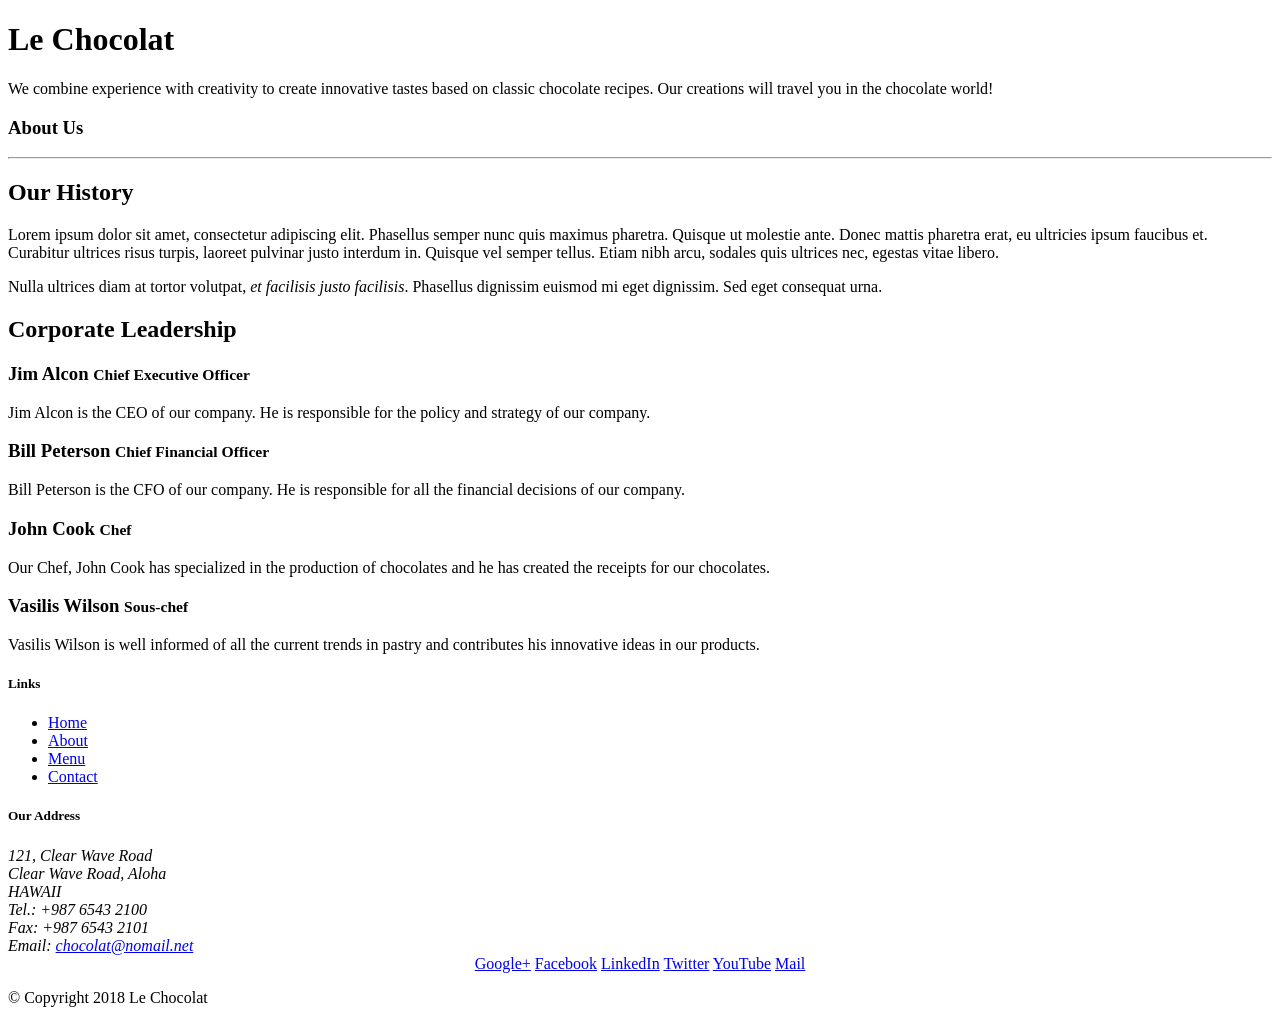
==== aboutus.html @ 02e4d75c "removing node modules" ====
<!DOCTYPE html>
<html lang="en">

<head>

    <title>Le Chocolat</title>

</head>

<body>

    <header class="jumbotron">
        <div class="container">
            <div class="row row-header">
                <div class="col-12 col-sm-8">
                    <h1>Le Chocolat</h1>
                    <p>We combine experience with creativity to create innovative tastes based on classic chocolate recipes. Our creations will travel you in the chocolate world!</p>
                </div>
                <div class="col col-sm">
                </div>
            </div>
        </div>
    </header>

    <div>
        <div>
            <div>
               <h3>About Us</h3>
               <hr>
            </div>
        </div>
        
        <div>
            <div>
                <h2>Our History</h2>
                <p>Lorem ipsum dolor sit amet, consectetur adipiscing elit. Phasellus semper nunc quis maximus pharetra. Quisque ut molestie ante. Donec mattis pharetra erat, eu ultricies ipsum faucibus et. Curabitur ultrices risus turpis, laoreet pulvinar justo interdum in. Quisque vel semper tellus. Etiam nibh arcu, sodales quis ultrices nec, egestas vitae libero. </p>
                <p>Nulla ultrices diam at tortor volutpat, <em>et facilisis justo facilisis</em>. Phasellus dignissim euismod mi eget dignissim. Sed eget consequat urna. </p>
            </div>
            <div>
            </div>
        </div>


        <div>
            <div>
                <h2>Corporate Leadership</h2>
                <h3>Jim Alcon <small>Chief Executive Officer </small></h3>
                <p>Jim Alcon is the CEO of our company. He is responsible for the policy and strategy of our company. </p>
                <h3>Bill Peterson  <small>Chief Financial Officer </small></h3>
                <p>Bill Peterson is the CFO of our company. He is responsible for all the financial decisions of our company. </p>
                <h3>John Cook <small>Chef</small></h3>
                <p>Our Chef, John Cook has specialized in the production of chocolates and he has created the receipts for our chocolates. </p>
                <h3>Vasilis Wilson  <small>Sous-chef </small></h3>
                <p>Vasilis Wilson is well informed of all the current trends in pastry and contributes his innovative ideas in our products. </p>
            </div>
       </div>

    </div>

    <footer class="footer">
        <div class="container">
            <div class="row">             
                <div class="col-5 offset-1 col-sm-2">
                    <h5>Links</h5>
                    <ul class="list-unstyled">
                        <li><a href="#">Home</a></li>
                        <li><a href="#">About</a></li>
                        <li><a href="#">Menu</a></li>
                        <li><a href="#">Contact</a></li>
                    </ul>
                </div>
                <div class="col-6 col-sm-5">
                    <h5>Our Address</h5>
                    <address>
                        121, Clear Wave Road<br>
                        Clear Wave Road, Aloha<br>
                        HAWAII<br>
                        Tel.: +987 6543 2100<br>
                        Fax: +987 6543 2101<br>
                        Email: <a href="mailto:chocolat@nomail.net">chocolat@nomail.net</a>
		           </address>
                </div>
                <div class="col-sm align-self-center">
                    <div style="text-align:center">
                        <a href="http://google.com/+">Google+</a>
                        <a href="http://www.facebook.com/profile.php?id=">Facebook</a>
                        <a href="http://www.linkedin.com/in/">LinkedIn</a>
                        <a href="http://twitter.com/">Twitter</a>
                        <a href="http://youtube.com/">YouTube</a>
                        <a href="mailto:">Mail</a>
                    </div>
                </div>
           </div>
           <div class="row justify-content-center">             
                <div class="col-auto">
                    <p>&copy; Copyright 2018 Le Chocolat</p>
                </div>
           </div>
        </div>
    </footer>

</body>

</html>
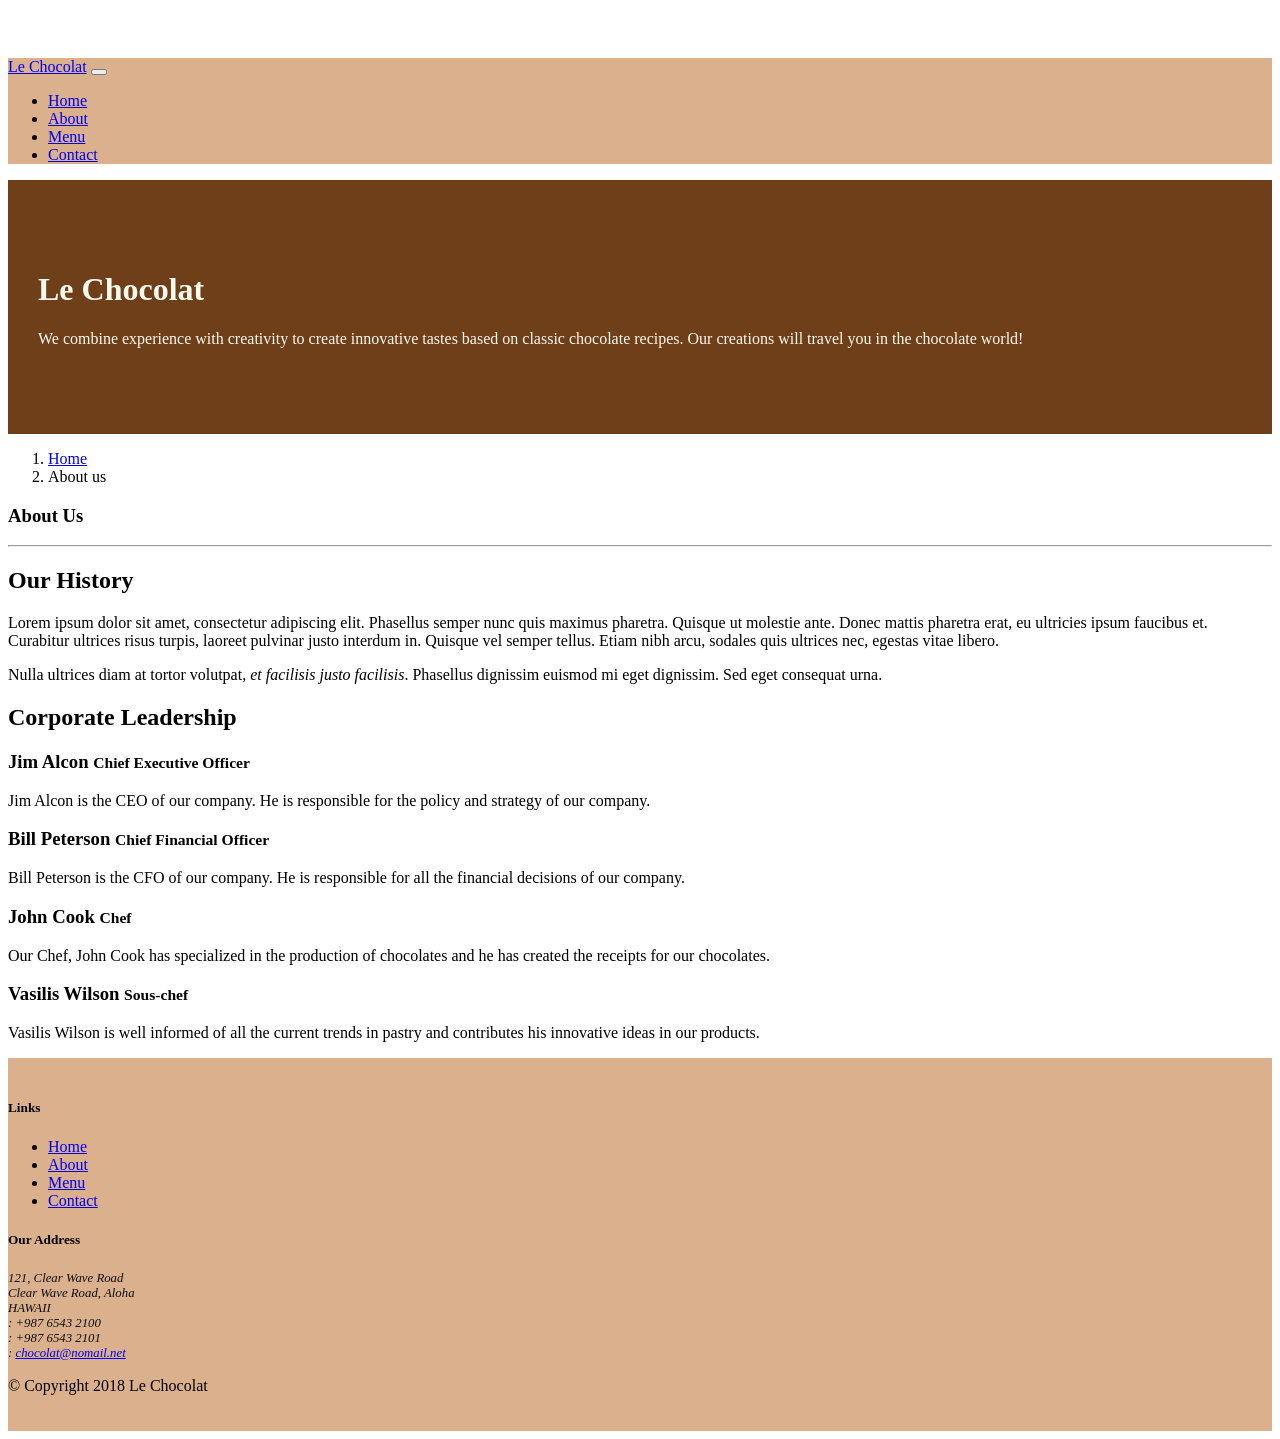
==== commit 60875c6f: "Icon Fonts" ====
--- a/aboutus.html
+++ b/aboutus.html
@@ -2,19 +2,46 @@
 <html lang="en">
 
 <head>
-
+    <!-- Bootstrap CSS -->
+    <link rel="stylesheet" href="node_modules/bootstrap/dist/css/bootstrap.min.css">
+    <link href="css/styles.css" rel="stylesheet">
     <title>Le Chocolat</title>
+    <link rel="stylesheet" href="node_modules/font-awesome/css/font-awesome.min.css">
 
 </head>
 
 <body>
-
+    <nav class="navbar navbar-expand-md navbar-light bg-light fixed-top">
+        <div class="container">
+            <a class="navbar-brand" href="./index.html">Le Chocolat</a>
+            <button class="navbar-toggler" type="button" data-toggle="collapse" data-target="#Navbar">
+                <span class="navbar-toggler-icon"></span>
+            </button>
+            <div class="collapse navbar-collapse" id="Navbar">
+                <ul class="navbar-nav">
+                    <li class="nav-item">
+                        <a class="nav-link" href="./index.html"> <span class="fa fa-home fa-lg"></span>Home</a>
+                    </li>
+                    <li class="nav-item active">
+                        <a class="nav-link" href="#"><span class="fa fa-info fa-lg"></span> About</a>
+                    </li>
+                    <li class="nav-item">
+                        <a class="nav-link" href="#"><span class="fa fa-list fa-lg"></span> Menu</a>
+                    </li>
+                    <li class="nav-item">
+                        <a class="nav-link" href="#"><span class="fa fa-address-card fa-lg"></span>Contact</a>
+                    </li>
+                </ul>
+            </div>
+        </div>
+    </nav>
     <header class="jumbotron">
         <div class="container">
             <div class="row row-header">
                 <div class="col-12 col-sm-8">
                     <h1>Le Chocolat</h1>
-                    <p>We combine experience with creativity to create innovative tastes based on classic chocolate recipes. Our creations will travel you in the chocolate world!</p>
+                    <p>We combine experience with creativity to create innovative tastes based on classic chocolate
+                        recipes. Our creations will travel you in the chocolate world!</p>
                 </div>
                 <div class="col col-sm">
                 </div>
@@ -23,43 +50,61 @@
     </header>
 
     <div>
-        <div>
-            <div>
-               <h3>About Us</h3>
-               <hr>
+        <div class="container">
+            <nav aria-label="breadcrumb">
+                <ol class="breadcrumb">
+                    <li class="breadcrumb-item"><a href="./index.html">Home</a></li>
+                    <li class="breadcrumb-item active" aria-current="page">About us</li>
+                </ol>
+            </nav>
+            <div class="col">
+                <h3>About Us</h3>
+                <hr>
             </div>
         </div>
-        
-        <div>
-            <div>
+
+        <div class="container">
+            <div class="col-sm-6">
                 <h2>Our History</h2>
-                <p>Lorem ipsum dolor sit amet, consectetur adipiscing elit. Phasellus semper nunc quis maximus pharetra. Quisque ut molestie ante. Donec mattis pharetra erat, eu ultricies ipsum faucibus et. Curabitur ultrices risus turpis, laoreet pulvinar justo interdum in. Quisque vel semper tellus. Etiam nibh arcu, sodales quis ultrices nec, egestas vitae libero. </p>
-                <p>Nulla ultrices diam at tortor volutpat, <em>et facilisis justo facilisis</em>. Phasellus dignissim euismod mi eget dignissim. Sed eget consequat urna. </p>
+                <p>Lorem ipsum dolor sit amet, consectetur adipiscing elit. Phasellus semper nunc quis maximus
+                    pharetra. Quisque ut molestie ante. Donec mattis pharetra erat, eu ultricies ipsum faucibus et.
+                    Curabitur ultrices risus turpis, laoreet pulvinar justo interdum in. Quisque vel semper tellus.
+                    Etiam nibh arcu, sodales quis ultrices nec, egestas vitae libero. </p>
+                <p>Nulla ultrices diam at tortor volutpat, <em>et facilisis justo facilisis</em>. Phasellus dignissim
+                    euismod mi eget dignissim. Sed eget consequat urna. </p>
             </div>
             <div>
             </div>
         </div>
 
 
-        <div>
-            <div>
+        <div class="container">
+            <div class="col">
                 <h2>Corporate Leadership</h2>
                 <h3>Jim Alcon <small>Chief Executive Officer </small></h3>
-                <p>Jim Alcon is the CEO of our company. He is responsible for the policy and strategy of our company. </p>
-                <h3>Bill Peterson  <small>Chief Financial Officer </small></h3>
-                <p>Bill Peterson is the CFO of our company. He is responsible for all the financial decisions of our company. </p>
+                <p class="d-none d-sm-block">Jim Alcon is the CEO of our company. He is responsible for the policy and
+                    strategy of our company.
+                </p>
+                <h3>Bill Peterson <small>Chief Financial Officer </small></h3>
+                <p class="d-none d-sm-block">Bill Peterson is the CFO of our company. He is responsible for all the
+                    financial decisions of our
+                    company. </p>
                 <h3>John Cook <small>Chef</small></h3>
-                <p>Our Chef, John Cook has specialized in the production of chocolates and he has created the receipts for our chocolates. </p>
-                <h3>Vasilis Wilson  <small>Sous-chef </small></h3>
-                <p>Vasilis Wilson is well informed of all the current trends in pastry and contributes his innovative ideas in our products. </p>
+                <p class="d-none d-sm-block">Our Chef, John Cook has specialized in the production of chocolates and he
+                    has created the receipts
+                    for our chocolates. </p>
+                <h3>Vasilis Wilson <small>Sous-chef </small></h3>
+                <p class="d-none d-sm-block">Vasilis Wilson is well informed of all the current trends in pastry and
+                    contributes his innovative
+                    ideas in our products. </p>
             </div>
-       </div>
+        </div>
 
     </div>
 
     <footer class="footer">
         <div class="container">
-            <div class="row">             
+            <div class="row">
                 <div class="col-5 offset-1 col-sm-2">
                     <h5>Links</h5>
                     <ul class="list-unstyled">
@@ -75,29 +120,41 @@
                         121, Clear Wave Road<br>
                         Clear Wave Road, Aloha<br>
                         HAWAII<br>
-                        Tel.: +987 6543 2100<br>
-                        Fax: +987 6543 2101<br>
-                        Email: <a href="mailto:chocolat@nomail.net">chocolat@nomail.net</a>
-		           </address>
+                        <i class="fa fa-phone fa-lg"></i>: +987 6543 2100 <br>
+                        <i class="fa fa-fax fa-lg"></i>: +987 6543 2101 <br>
+                        <i class="fa fa-envelope fa-lg"></i>:
+                        <a href="mailto: chocolat@nomail.net"> chocolat@nomail.net </a>
+                    </address>
                 </div>
                 <div class="col-sm align-self-center">
                     <div style="text-align:center">
-                        <a href="http://google.com/+">Google+</a>
-                        <a href="http://www.facebook.com/profile.php?id=">Facebook</a>
-                        <a href="http://www.linkedin.com/in/">LinkedIn</a>
-                        <a href="http://twitter.com/">Twitter</a>
-                        <a href="http://youtube.com/">YouTube</a>
-                        <a href="mailto:">Mail</a>
+                        <a class="btn btn-social-icon btn-google-plus" href="http://google.com/+">
+                            <i class="fa fa-google-plus"></i></a>
+                        <a class="btn btn-social-icon btn-facebook" href="http://www.facebook.com/profile.php?id=">
+                            <i class="fa fa-facebook"></i></a>
+                        <a class="btn btn-social-icon btn-linkedin" href="http://www.linkedin.com/in/">
+                            <i class="fa fa-linkedin"></i></a>
+                        <a class="btn btn-social-icon btn-twitter" href="http://twitter.com/">
+                            <i class="fa fa-twitter"></i></a>
+                        <a class="btn btn-social-icon btn-youtube" href="http://youtube.com/">
+                            <i class="fa fa-youtube"></i></a>
+                        <a class="btn btn-social-icon" href="mailto:">
+                            <i class="fa fa-envelope-o"></i></a>
                     </div>
                 </div>
-           </div>
-           <div class="row justify-content-center">             
+            </div>
+            <div class="row justify-content-center">
                 <div class="col-auto">
                     <p>&copy; Copyright 2018 Le Chocolat</p>
                 </div>
-           </div>
+            </div>
         </div>
     </footer>
+    <!-- jQuery first, then Tether, then Bootstrap JS. -->
+    <script src="node_modules/jquery/dist/jquery.min.js"></script>
+    <script src="node_modules/tether/dist/js/tether.min.js"></script>
+    <script src="node_modules/popper.js/dist/umd/popper.min.js"></script>
+    <script src="node_modules/bootstrap/dist/js/bootstrap.min.js"></script>
 
 </body>
 
--- a/css/styles.css
+++ b/css/styles.css
@@ -0,0 +1,33 @@
+.row-header{
+    margin:0px auto;
+    padding:0px;
+}
+.row-content {
+    margin:0px auto;
+    padding: 50px 0px 50px 0px;
+    border-bottom: 1px ridge;
+    min-height:400px;
+}
+.footer{
+    background-color: #dbb08d;
+    margin:0px auto;
+    padding: 20px 0px 20px 0px;
+}
+.jumbotron {
+    padding:70px 30px 70px 30px;
+    margin:0px auto;
+    background: #6E3F19;
+    color:floralwhite;
+}
+address{
+    font-size:80%;
+    margin:0px;
+    color:#0f0f0f;
+}
+body{
+    padding:50px 0px 0px 0px;
+    z-index:0;
+}
+.bg-light {
+    background-color: #dbb08d !important;
+}
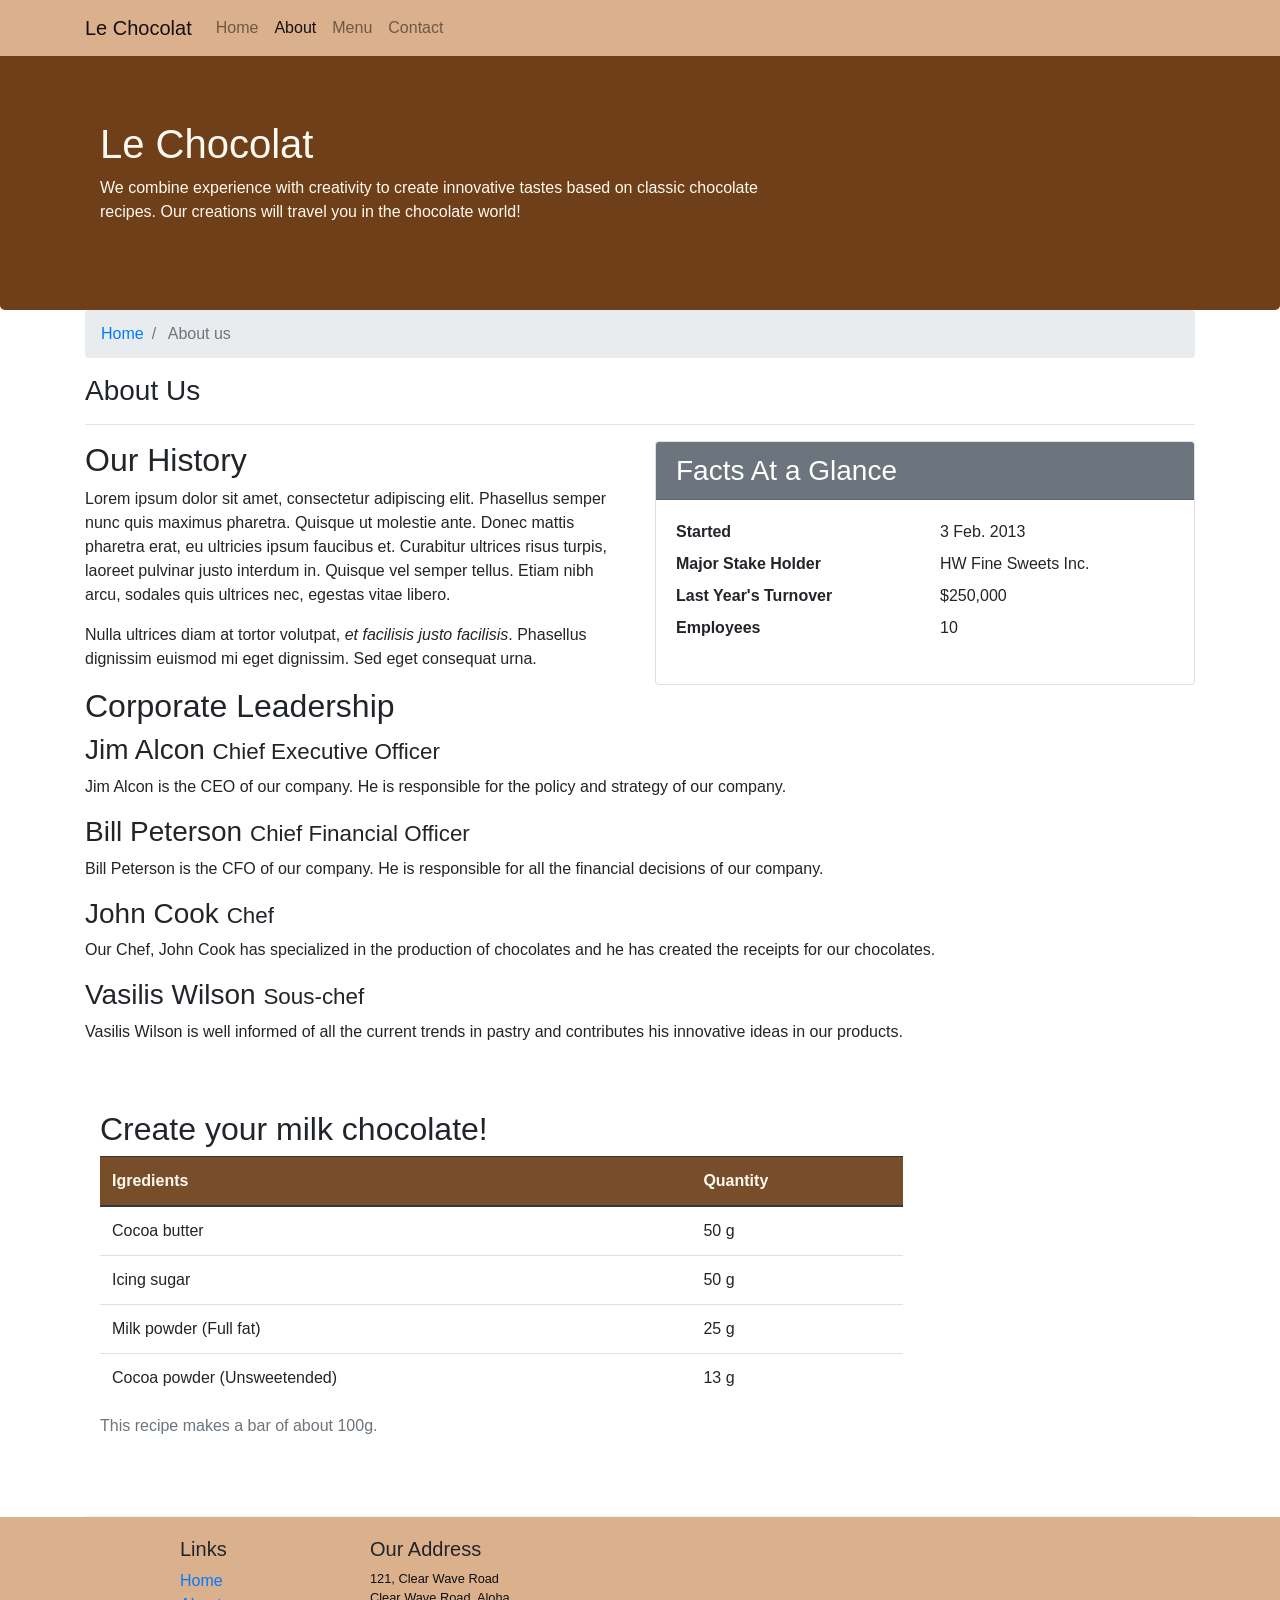
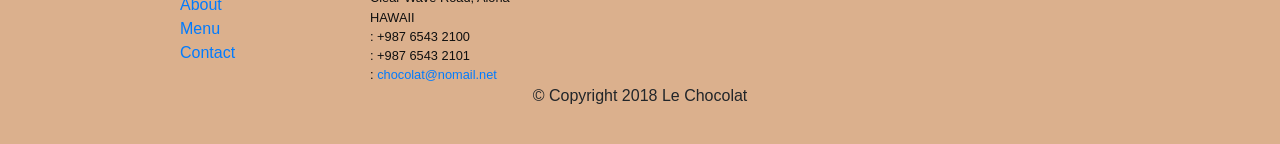
==== commit f4556c35: "Tables and Cards" ====
--- a/aboutus.html
+++ b/aboutus.html
@@ -2,39 +2,45 @@
 <html lang="en">
 
 <head>
-    <!-- Bootstrap CSS -->
-    <link rel="stylesheet" href="node_modules/bootstrap/dist/css/bootstrap.min.css">
+    <!-- <link rel="stylesheet" href="node_modules/bootstrap/dist/css/bootstrap.min.css"> -->
+    <link rel="stylesheet" href="https://stackpath.bootstrapcdn.com/bootstrap/4.1.3/css/bootstrap.min.css" integrity="sha384-MCw98/SFnGE8fJT3GXwEOngsV7Zt27NXFoaoApmYm81iuXoPkFOJwJ8ERdknLPMO"
+        crossorigin="anonymous">
+
     <link href="css/styles.css" rel="stylesheet">
+    <link rel="stylesheet" href="node_modules/font-awesome/css/font-awesome.min.css">
     <title>Le Chocolat</title>
-    <link rel="stylesheet" href="node_modules/font-awesome/css/font-awesome.min.css">
 
 </head>
 
 <body>
+
+    <!-- NAVIGATION -->
     <nav class="navbar navbar-expand-md navbar-light bg-light fixed-top">
         <div class="container">
-            <a class="navbar-brand" href="./index.html">Le Chocolat</a>
+            <a class="navbar-brand" href="#">Le Chocolat</a>
             <button class="navbar-toggler" type="button" data-toggle="collapse" data-target="#Navbar">
                 <span class="navbar-toggler-icon"></span>
             </button>
             <div class="collapse navbar-collapse" id="Navbar">
                 <ul class="navbar-nav">
-                    <li class="nav-item">
-                        <a class="nav-link" href="./index.html"> <span class="fa fa-home fa-lg"></span>Home</a>
+                    <li class="nav-item ">
+                        <a class="nav-link" href="./index.html"><span class="fa fa-home fa-lg"></span> Home</a>
                     </li>
                     <li class="nav-item active">
-                        <a class="nav-link" href="#"><span class="fa fa-info fa-lg"></span> About</a>
+                        <a class="nav-link" href="./aboutus.html"><span class="fa fa-info fa-lg"></span> About</a>
                     </li>
                     <li class="nav-item">
                         <a class="nav-link" href="#"><span class="fa fa-list fa-lg"></span> Menu</a>
                     </li>
                     <li class="nav-item">
-                        <a class="nav-link" href="#"><span class="fa fa-address-card fa-lg"></span>Contact</a>
+                        <a class="nav-link" href="#"><span class="fa fa-address-card fa-lg"></span> Contact</a>
                     </li>
                 </ul>
             </div>
         </div>
     </nav>
+
+    <!-- HEADER -->
     <header class="jumbotron">
         <div class="container">
             <div class="row row-header">
@@ -49,22 +55,23 @@
         </div>
     </header>
 
-    <div>
-        <div class="container">
-            <nav aria-label="breadcrumb">
-                <ol class="breadcrumb">
-                    <li class="breadcrumb-item"><a href="./index.html">Home</a></li>
-                    <li class="breadcrumb-item active" aria-current="page">About us</li>
-                </ol>
-            </nav>
-            <div class="col">
+    <!-- MAIN CONTENT -->
+    <div class="container">
+        <nav aria-label="breadcrumb">
+            <ol class="breadcrumb">
+                <li class="breadcrumb-item"><a href="./index.html">Home</a></li>
+                <li class="breadcrumb-item active" aria-current="page"> About us</li>
+            </ol>
+        </nav>
+        <div class="row">
+            <div class="col-12">
                 <h3>About Us</h3>
                 <hr>
             </div>
         </div>
 
-        <div class="container">
-            <div class="col-sm-6">
+        <div class="row">
+            <div class="col-12 col-sm-6">
                 <h2>Our History</h2>
                 <p>Lorem ipsum dolor sit amet, consectetur adipiscing elit. Phasellus semper nunc quis maximus
                     pharetra. Quisque ut molestie ante. Donec mattis pharetra erat, eu ultricies ipsum faucibus et.
@@ -73,35 +80,83 @@
                 <p>Nulla ultrices diam at tortor volutpat, <em>et facilisis justo facilisis</em>. Phasellus dignissim
                     euismod mi eget dignissim. Sed eget consequat urna. </p>
             </div>
-            <div>
-            </div>
-        </div>
-
-
-        <div class="container">
-            <div class="col">
+            <div class="col col-sm">
+                <div class="card">
+                    <h3 class="card-header bg-secondary text-white">Facts At a Glance</h3>
+                    <div class="card-body">
+                        <dl class="row">
+                            <dt class="col-6">Started</dt>
+                            <dd class="col-6">3 Feb. 2013</dd>
+                            <dt class="col-6">Major Stake Holder</dt>
+                            <dd class="col-6">HW Fine Sweets Inc.</dd>
+                            <dt class="col-6">Last Year's Turnover</dt>
+                            <dd class="col-6">$250,000</dd>
+                            <dt class="col-6">Employees</dt>
+                            <dd class="col-6">10</dd>
+                        </dl>
+                    </div>
+                </div>
+            </div>
+        </div>
+
+
+        <div class="row">
+            <div class="col-12">
                 <h2>Corporate Leadership</h2>
                 <h3>Jim Alcon <small>Chief Executive Officer </small></h3>
                 <p class="d-none d-sm-block">Jim Alcon is the CEO of our company. He is responsible for the policy and
-                    strategy of our company.
-                </p>
+                    strategy of our company. </p>
                 <h3>Bill Peterson <small>Chief Financial Officer </small></h3>
                 <p class="d-none d-sm-block">Bill Peterson is the CFO of our company. He is responsible for all the
-                    financial decisions of our
-                    company. </p>
+                    financial decisions of our company. </p>
                 <h3>John Cook <small>Chef</small></h3>
                 <p class="d-none d-sm-block">Our Chef, John Cook has specialized in the production of chocolates and he
-                    has created the receipts
-                    for our chocolates. </p>
+                    has created the receipts for our chocolates. </p>
                 <h3>Vasilis Wilson <small>Sous-chef </small></h3>
                 <p class="d-none d-sm-block">Vasilis Wilson is well informed of all the current trends in pastry and
-                    contributes his innovative
-                    ideas in our products. </p>
+                    contributes his innovative ideas in our products. </p>
+            </div>
+        </div>
+        <div class="row row-content">
+            <div class="col-12 col-sm-9">
+                <h2> Create your milk chocolate!</h2>
+                <div class="table-responsive">
+                    <table class="table table-hover">
+                        <caption>This recipe makes a bar of about 100g.</caption>
+                        <thead class="thead-dark">
+                            <tr>
+                                <th>Igredients</th>
+                                <th>Quantity</th>
+                            </tr>
+                        </thead>
+                        <tbody>
+                            <tr>
+                                <td>Cocoa butter</td>
+                                <td>50 g</td>
+                            </tr>
+                            <tr>
+                                <td>Icing sugar</td>
+                                <td>50 g</td>
+                            </tr>
+                            <tr>
+                                <td>Milk powder (Full fat)</td>
+                                <td>25 g</td>
+                            </tr>
+                            <tr>
+                                <td>Cocoa powder (Unsweetended)</td>
+                                <td>13 g</td>
+                            </tr>
+                        </tbody>
+                    </table>
+                </div>
+            </div>
+            <div class="col-12 col-sm-3">
             </div>
         </div>
 
     </div>
 
+    <!-- FOOTER -->
     <footer class="footer">
         <div class="container">
             <div class="row">
@@ -150,11 +205,19 @@
             </div>
         </div>
     </footer>
+    <!-- END OF FOOTER -->
+
     <!-- jQuery first, then Tether, then Bootstrap JS. -->
-    <script src="node_modules/jquery/dist/jquery.min.js"></script>
+    <!-- <script src="node_modules/jquery/dist/jquery.min.js"></script>
     <script src="node_modules/tether/dist/js/tether.min.js"></script>
     <script src="node_modules/popper.js/dist/umd/popper.min.js"></script>
-    <script src="node_modules/bootstrap/dist/js/bootstrap.min.js"></script>
+    <script src="node_modules/bootstrap/dist/js/bootstrap.min.js"></script> -->
+    <script src="https://code.jquery.com/jquery-3.3.1.slim.min.js" integrity="sha384-q8i/X+965DzO0rT7abK41JStQIAqVgRVzpbzo5smXKp4YfRvH+8abtTE1Pi6jizo"
+        crossorigin="anonymous"></script>
+    <script src="https://cdnjs.cloudflare.com/ajax/libs/popper.js/1.14.3/umd/popper.min.js" integrity="sha384-ZMP7rVo3mIykV+2+9J3UJ46jBk0WLaUAdn689aCwoqbBJiSnjAK/l8WvCWPIPm49"
+        crossorigin="anonymous"></script>
+    <script src="https://stackpath.bootstrapcdn.com/bootstrap/4.1.3/js/bootstrap.min.js" integrity="sha384-ChfqqxuZUCnJSK3+MXmPNIyE6ZbWh2IMqE241rYiqJxyMiZ6OW/JmZQ5stwEULTy"
+        crossorigin="anonymous"></script>
 
 </body>
 
--- a/css/styles.css
+++ b/css/styles.css
@@ -30,4 +30,9 @@
 }
 .bg-light {
     background-color: #dbb08d !important;
-}+}
+.table .thead-dark th{
+    color:floralwhite;
+    background-color:rgba(110, 63, 25, 0.925)
+}
+tr:hover {background-color:#dbb08db0!important}
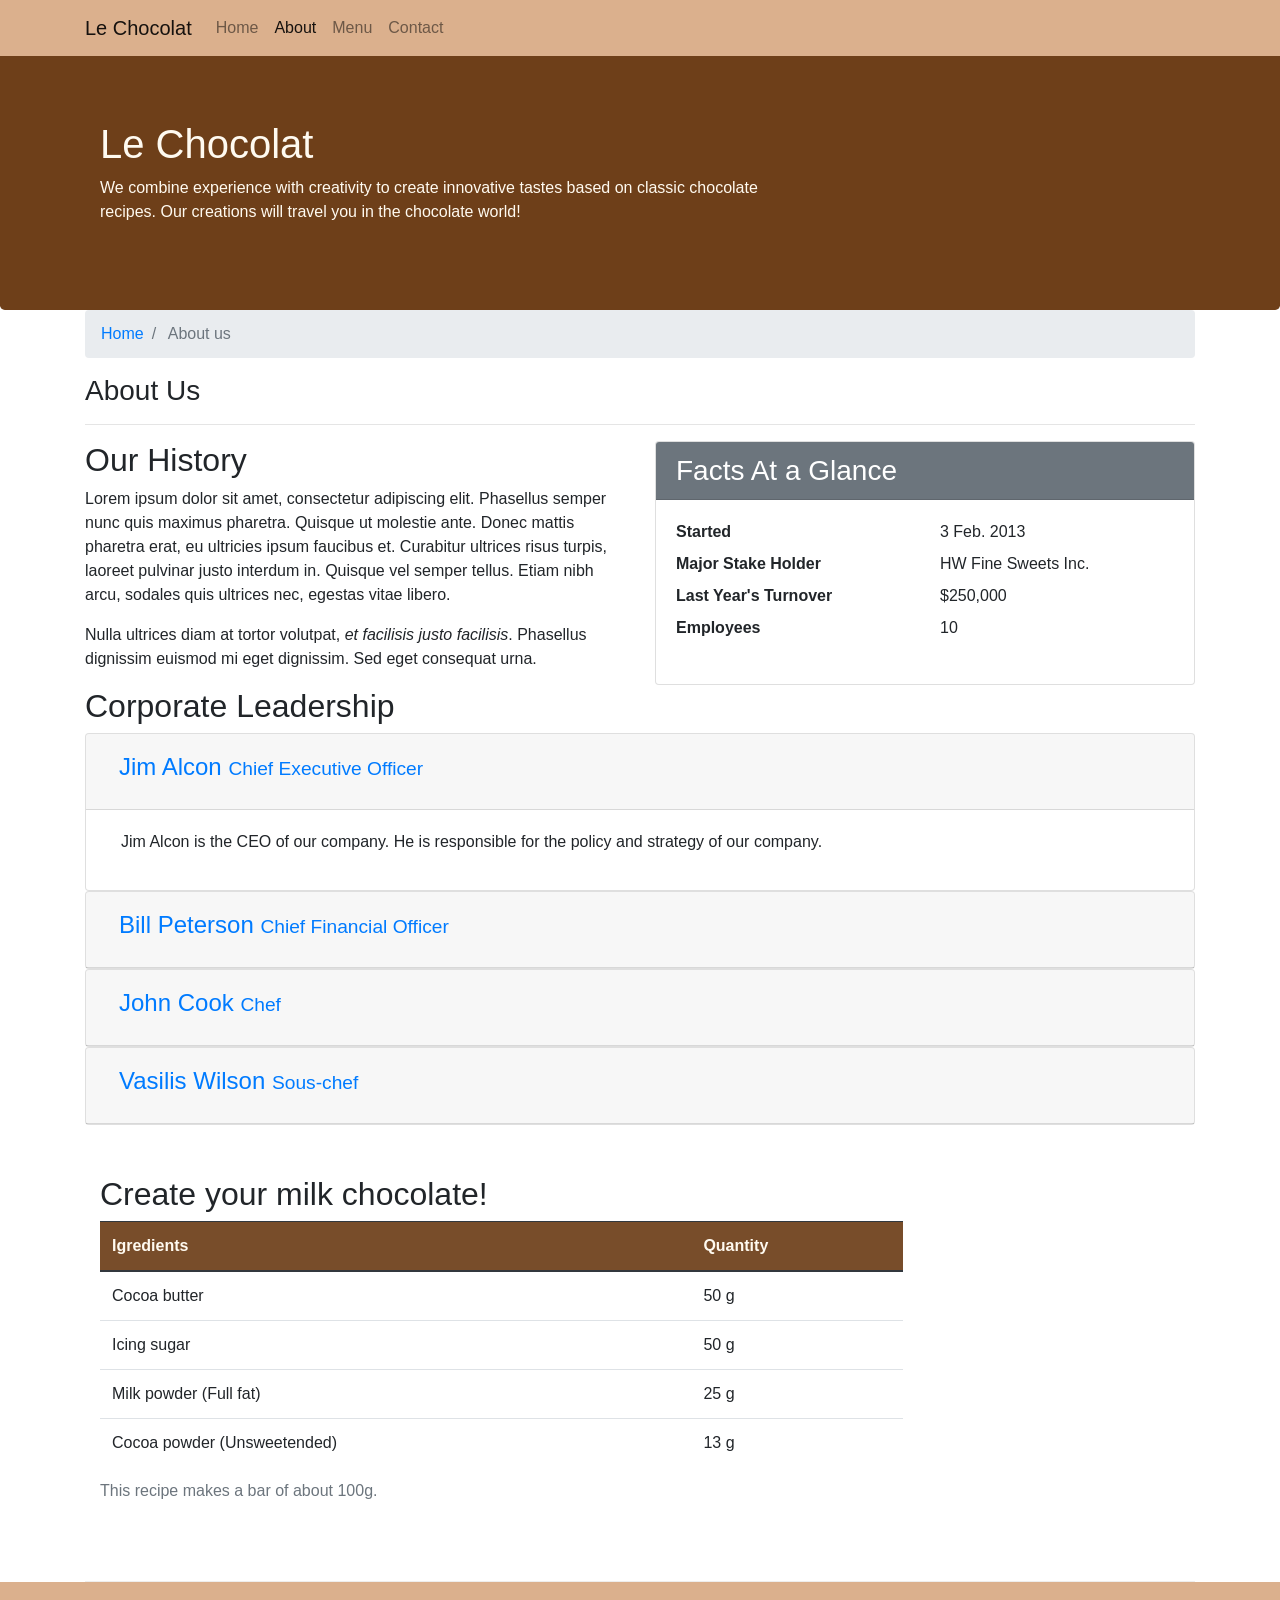
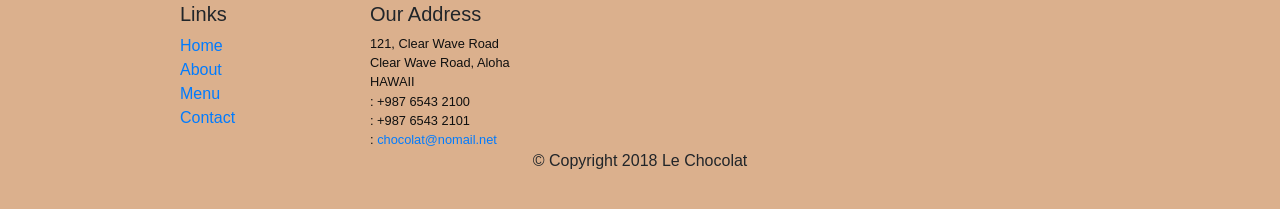
==== commit 7d3fc04b: "Accordion" ====
--- a/aboutus.html
+++ b/aboutus.html
@@ -99,24 +99,118 @@
             </div>
         </div>
 
-
         <div class="row">
             <div class="col-12">
                 <h2>Corporate Leadership</h2>
-                <h3>Jim Alcon <small>Chief Executive Officer </small></h3>
-                <p class="d-none d-sm-block">Jim Alcon is the CEO of our company. He is responsible for the policy and
-                    strategy of our company. </p>
-                <h3>Bill Peterson <small>Chief Financial Officer </small></h3>
-                <p class="d-none d-sm-block">Bill Peterson is the CFO of our company. He is responsible for all the
-                    financial decisions of our company. </p>
-                <h3>John Cook <small>Chef</small></h3>
-                <p class="d-none d-sm-block">Our Chef, John Cook has specialized in the production of chocolates and he
-                    has created the receipts for our chocolates. </p>
-                <h3>Vasilis Wilson <small>Sous-chef </small></h3>
-                <p class="d-none d-sm-block">Vasilis Wilson is well informed of all the current trends in pastry and
-                    contributes his innovative ideas in our products. </p>
-            </div>
-        </div>
+                <!-- Tabbed Navigation -->
+
+                <!--   <ul class="nav nav-tabs">
+                    <li class="nav-item">
+                        <a class="nav-link active" href="#tab1" role="tab" data-toggle="tab"> Jim Alcon, CEO</a>
+                    </li>
+                    <li class="nav-item">
+                        <a class="nav-link" href="#tab2" role="tab" data-toggle="tab"> Bill Peterson, CFO</a>
+                    </li>
+                    <li class="nav-item">
+                        <a class="nav-link" href="#tab3" role="tab" data-toggle="tab"> John Cook, C</a>
+                    </li>
+                    <li class="nav-item">
+                        <a class="nav-link" href="#tab4" role="tab" data-toggle="tab"> Vasilis Wilson, SC</a>
+                    </li>
+                </ul> -->
+
+                <!--   <div class="tab-content">
+                    <div role="tabpanel" class="tab-pane fade show active" id="tab1">
+                        <h3>Jim Alcon <small>Chief Executive Officer </small></h3>
+                        <p class="d-none d-sm-block">Jim Alcon is the CEO of our company. He is responsible for the
+                            policy
+                            and
+                            strategy of our company. </p>
+                    </div>
+
+                    <div role="tabpanel" class="tab-pane fade" id="tab2">
+                        <h3>Bill Peterson <small>Chief Financial Officer </small></h3>
+                        <p class="d-none d-sm-block">Bill Peterson is the CFO of our company. He is responsible for all
+                            the
+                            financial decisions of our company. </p>
+                    </div>
+
+                    <div role="tabpanel" class="tab-pane fade" id="tab3">
+                        <h3>John Cook <small>Chef</small></h3>
+                        <p class="d-none d-sm-block">Our Chef, John Cook has specialized in the production of
+                            chocolates and he
+                            has created the receipts for our chocolates. </p>
+                    </div>
+
+                    <div role="tabpanel" class="tab-pane fade" id="tab4">
+                        <h3>Vasilis Wilson <small>Sous-chef </small></h3>
+                        <p class="d-none d-sm-block">Vasilis Wilson is well informed of all the current trends in
+                            pastry and
+                            contributes his innovative ideas in our products. </p>
+                    </div>
+                </div> -->
+                <div id="accordion">
+                    <div class="card">
+                        <div class="card-header" id="headingOne">
+                            <button class="btn btn-link" data-toggle="collapse" data-target="#collapseOne"
+                                aria-expanded="true" aria-controls="collapseOne">
+                                <h4>Jim Alcon <small>Chief Executive Officer </small></h4>
+                            </button>
+                        </div>
+                        <div id="collapseOne" class="collapse show" aria-labelledby="headingOne" data-parent="#accordion">
+                            <div class="card-body">
+                                <p class="col d-none d-sm-block">Jim Alcon is the CEO of our company. He is responsible
+                                    for the policy and strategy of our company. </p>
+                            </div>
+                        </div>
+                    </div>
+                    <div class="card">
+                        <div class="card-header" id="headingTwo">
+                            <button class="btn btn-link collapsed" data-toggle="collapse" data-target="#collapseTwo"
+                                aria-expanded="false" aria-controls="collapseTwo">
+                                <h4>Bill Peterson <small>Chief Financial Officer </small></h4>
+                            </button>
+                        </div>
+                        <div id="collapseTwo" class="collapse" aria-labelledby="headingTwo" data-parent="#accordion">
+                            <div class="card-body">
+                                <p class="col d-none d-sm-block">Bill Peterson is the CFO of our company. He is
+                                    responsible for all the financial decisions of our company. </p>
+                            </div>
+                        </div>
+                    </div>
+                    <div class="card">
+                        <div class="card-header" id="headingThree">
+                            <button class="btn btn-link collapsed" data-toggle="collapse" data-target="#collapseThree"
+                                aria-expanded="false" aria-controls="collapseThree">
+                                <h4>John Cook <small>Chef</small></h4>
+                            </button>
+                        </div>
+                        <div id="collapseThree" class="collapse" aria-labelledby="headingThree" data-parent="#accordion">
+                            <div class="card-body">
+                                <p class="col d-none d-sm-block">Our Chef, John Cook has specialized in the production
+                                    of chocolates and he has created the receipts for our chocolates. </p>
+                            </div>
+                        </div>
+                    </div>
+                    <div class="card">
+                        <div class="card-header" id="headingFour">
+                            <button class="btn btn-link collapsed" data-toggle="collapse" data-target="#collapseFour"
+                                aria-expanded="false" aria-controls="collapseFour">
+                                <h4>Vasilis Wilson <small>Sous-chef </small></h4>
+                            </button>
+                        </div>
+                        <div id="collapseFour" class="collapse" aria-labelledby="headingFour" data-parent="#accordion">
+                            <div class="card-body">
+                                <p class="col d-none d-sm-block">Vasilis Wilson is well informed of all the current
+                                    trends in pastry and contributes his innovative ideas in our products. </p>
+                            </div>
+                        </div>
+                    </div>
+                </div>
+
+            </div>
+        </div>
+
         <div class="row row-content">
             <div class="col-12 col-sm-9">
                 <h2> Create your milk chocolate!</h2>
--- a/css/styles.css
+++ b/css/styles.css
@@ -35,4 +35,11 @@
     color:floralwhite;
     background-color:rgba(110, 63, 25, 0.925)
 }
-tr:hover {background-color:#dbb08db0!important}+tr:hover {background-color:#dbb08db0!important
+}
+.tab-content {
+    border-left: 1px solid #ddd;
+    border-right: 1px solid #ddd;
+    border-bottom: 1px solid #ddd;
+    padding: 10px;
+  }
